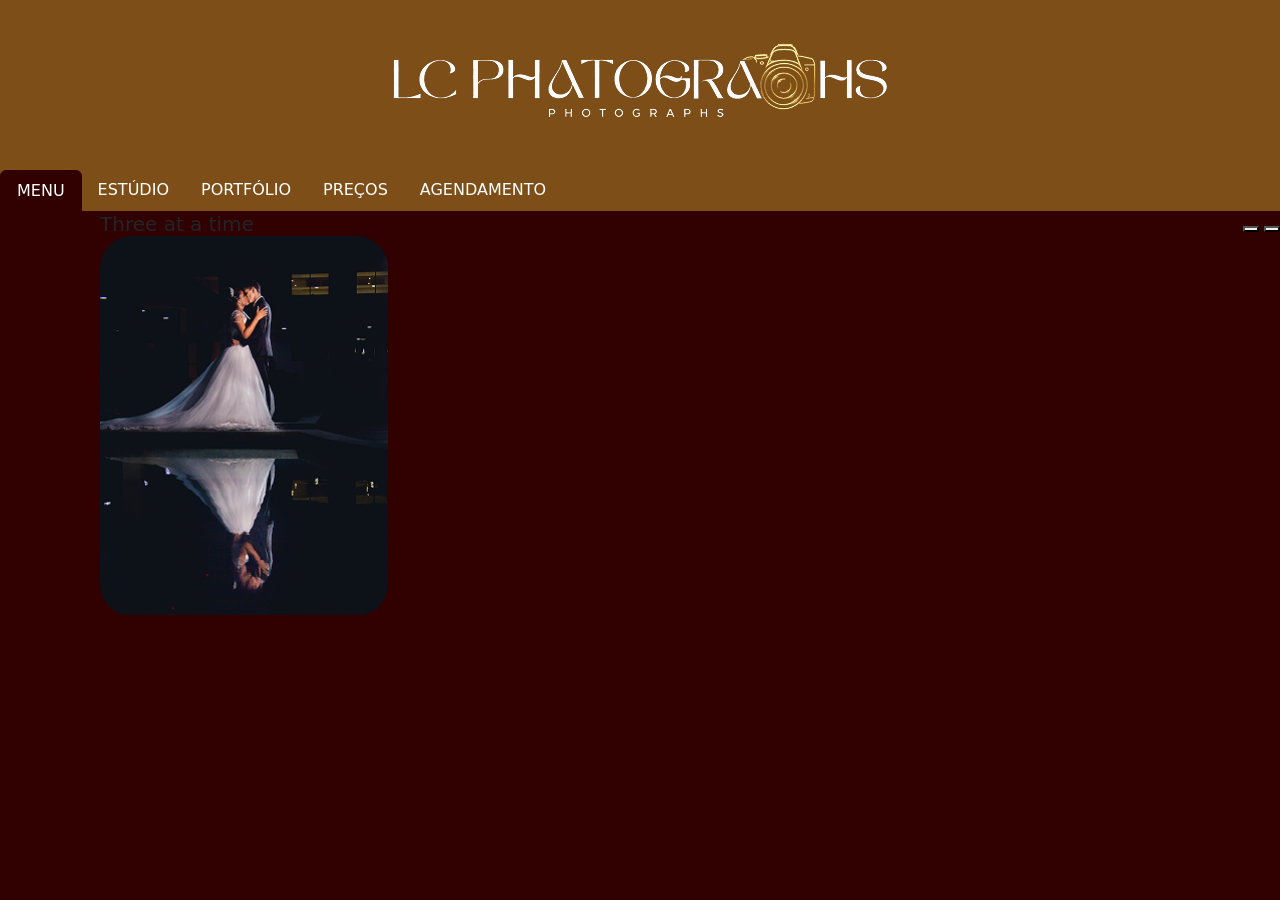
==== index.html @ f9d8afc6 "nav pronta navs prontas, falta terminar todos os index." ====
<!DOCTYPE html>
<html lang="pt-br">
<head>
    <meta charset="UTF-8">
    <meta name="viewport" content="width=device-width, initial-scale=1.0">
    <title>LauPhotography</title>
    <link rel="stylesheet" href="style.css">
    <link rel="icon" type="image/png" href="logo.png">
        <link href="https://cdn.jsdelivr.net/npm/bootstrap@5.3.8/dist/css/bootstrap.min.css" rel="stylesheet" integrity="sha384-sRIl4kxILFvY47J16cr9ZwB07vP4J8+LH7qKQnuqkuIAvNWLzeN8tE5YBujZqJLB" crossorigin="anonymous">

</head>
<body style="background-color: #310001;">
    <div class="nav-overflow" data-bs-toggle="nav-overflow" style="background-color: #7D4E17;">
    <img src="./img/logo.png" style="display: block; margin: 0 auto;" alt="Logo">
<ul class="nav nav-tabs" style="border-color: #310001;text-align:justify; background-color: #7D4E17;">
<li  class="nav-item">
<a  style= "color:white; border-color: #310001; background-color: #310001;" class="nav-link active" aria-current="page" href="index.html">MENU</a>
</li>
<li class="nav-item">
<a class="nav-link" href="estudio.html" style="color: white;border: none">ESTÚDIO</a>
</li>
<li class="nav-item">
<a class="nav-link" href="port.html" style="color: white; border: none;">PORTFÓLIO</a>
</li>
<li class="nav-item">
<a class="nav-link" href="preços.html" style="color: white;border: none">PREÇOS</a>
</li>
<li class="nav-item">
<a class="nav-link" href="agendamento.html" style="color: white;border: none">AGENDAMENTO</a>
</li>
</ul>
</div >

<div id="carouselMultiple" class="carousel slide" data-bs-ends="stop" style="--bs-carousel-items: 3; --bs-carousel-items-gap: 1rem; margin-left: 100px;">
  <div class="d-flex justify-content-between align-items-center">
    <h5 class="mb-0">Three at a time</h5>
    <div>
      <button class="btn-icon btn-sm" type="button" data-bs-target="#carouselMultiple" data-bs-slide="prev" style="--bs-carousel-control-icon-width: 1rem;">
        <span class="carousel-icon-prev" aria-hidden="true"></span>
        <span class="visually-hidden">Previous</span>
      </button>
      <button class="btn-icon btn-sm" type="button" data-bs-target="#carouselMultiple" data-bs-slide="next" style="--bs-carousel-control-icon-width: 1rem;">
        <span class="carousel-icon-next" aria-hidden="true"></span>
        <span class="visually-hidden">Next</span>
      </button>
    </div>
  </div>
  <div class="carousel-inner">
    <div class="carousel-item active" style="height: 379px; width: 288px;"><img src="./img/casamentos.png" class="d-block w-100 rounded-5" alt="..."></div>
    <div class="carousel-item" style="height: 379px; width: 288px;"><img src="./img/debutante.png" class="d-block w-100 rounded-5" alt="..."></div>
    <div class="carousel-item" style="height: 379px; width: 288px;"><img src="./img/festainfantil.png" class="d-block w-100 rounded-5" alt="..."></div>
    <div class="carousel-item" style="height: 379px; width: 288px;"><img src="./img/formandos.png" class="d-block w-100 rounded-5" alt="..."></div>
    <div class="carousel-item" style="height: 379px; width: 288px;"><img src="./img/gravidez.png" class="d-block w-100 rounded-5" alt="..."></div>
    <div class="carousel-item" style="height: 379px; width: 288px;"><img src="./img/solo.png" class="d-block w-100 rounded-5" alt="..."></div>
  </div>
</div>





   

      <script src="https://cdn.jsdelivr.net/npm/bootstrap@5.3.8/dist/js/bootstrap.bundle.min.js" integrity="sha384-FKyoEForCGlyvwx9Hj09JcYn3nv7wiPVlz7YYwJrWVcXK/BmnVDxM+D2scQbITxI" crossorigin="anonymous"></script>  

</body>
</html>
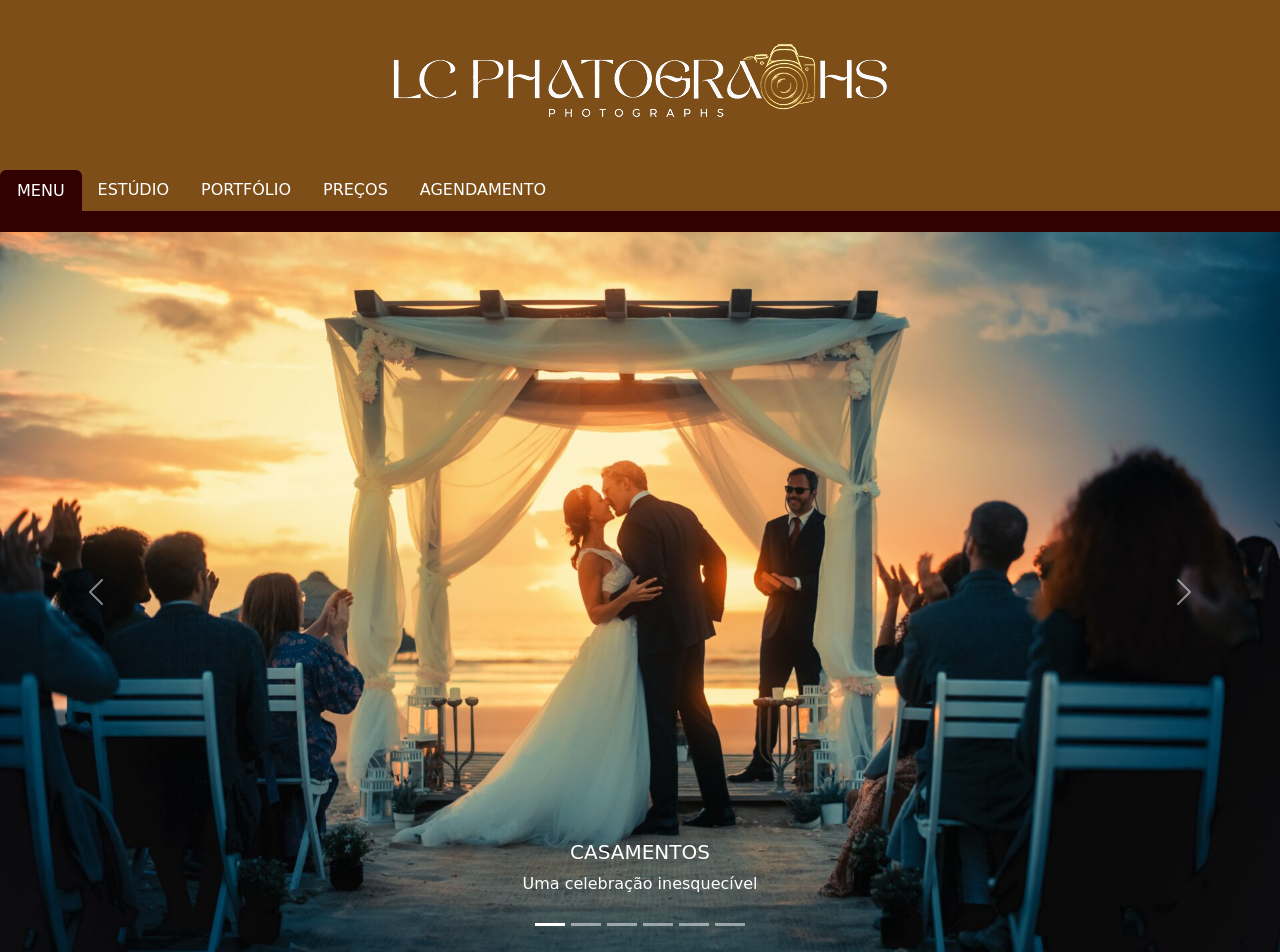
==== commit 53372649: "PI Carousel da página inicial quase finalizado" ====
--- a/index.html
+++ b/index.html
@@ -31,28 +31,70 @@
 </ul>
 </div >
 
-<div id="carouselMultiple" class="carousel slide" data-bs-ends="stop" style="--bs-carousel-items: 3; --bs-carousel-items-gap: 1rem; margin-left: 100px;">
-  <div class="d-flex justify-content-between align-items-center">
-    <h5 class="mb-0">Three at a time</h5>
-    <div>
-      <button class="btn-icon btn-sm" type="button" data-bs-target="#carouselMultiple" data-bs-slide="prev" style="--bs-carousel-control-icon-width: 1rem;">
-        <span class="carousel-icon-prev" aria-hidden="true"></span>
-        <span class="visually-hidden">Previous</span>
-      </button>
-      <button class="btn-icon btn-sm" type="button" data-bs-target="#carouselMultiple" data-bs-slide="next" style="--bs-carousel-control-icon-width: 1rem;">
-        <span class="carousel-icon-next" aria-hidden="true"></span>
-        <span class="visually-hidden">Next</span>
-      </button>
+<div id="carouselExampleCaptions" class="carousel slide" style="align-items: center; margin: 0 auto; margin-top: 20px;">
+  <div class="carousel-indicators">
+    <button type="button" data-bs-target="#carouselExampleCaptions" data-bs-slide-to="0" class="active" aria-current="true" aria-label="Slide 1"></button>
+    <button type="button" data-bs-target="#carouselExampleCaptions" data-bs-slide-to="1" aria-label="Slide 2"></button>
+    <button type="button" data-bs-target="#carouselExampleCaptions" data-bs-slide-to="2" aria-label="Slide 3"></button>
+     <button type="button" data-bs-target="#carouselExampleCaptions" data-bs-slide-to="3" aria-label="Slide 4"></button>
+      <button type="button" data-bs-target="#carouselExampleCaptions" data-bs-slide-to="4" aria-label="Slide 5"></button>
+      <button type="button" data-bs-target="#carouselExampleCaptions" data-bs-slide-to="5" aria-label="Slide 6"></button>
+  </div>
+  
+  <div class="carousel-inner">
+    <div class="carousel-item active">
+      <img src="./img/casamento.jpg" class="d-block w-100" alt="Foto de casamento ao por do sol na praia">
+      <div class="carousel-caption d-none d-md-block">
+        <h5 style="">CASAMENTOS</h5>
+        <p>Uma celebração inesquecível</p>
+      </div>
+    </div>
+
+<div class="carousel-item">
+      <img src="./img/solo.jpg" class="d-block w-100" alt="Foto de sessão solo">
+      <div class="carousel-caption d-none d-md-block">
+        <h5 >SESSÕES SOLO</h5>
+        <p>Para registrar sua essência própria em qualquer momento</p>
+      </div>
+    </div>
+
+    <div class="carousel-item">
+      <img src="./img/debutante.jpg" class="d-block w-100" alt="Foto de aniversário de 15 anos">
+      <div class="carousel-caption d-none d-md-block">
+        <h5>FESTA DE 15 ANOS</h5>
+        <p>A noite mais importante para uma jovem</p>
+      </div>
+    </div>
+    <div class="carousel-item">
+      <img src="./img/festa infantil.jpg" class="d-block w-100" alt="Foto de festa infantil">
+      <div class="carousel-caption d-none d-md-block">
+        <h5>FESTA INFANTIL</h5>
+        <p>Uma lembrança cheia de alegria</p>
+      </div>
+    </div>
+    <div class="carousel-item">
+      <img src="./img/formandos.jpg" class="d-block w-100" alt="Foto de formandos">
+      <div class="carousel-caption d-none d-md-block">
+        <h5 >FORMATURAS</h5>
+        <p >Uma transição inesquecível da vida</p>
+      </div>
+    </div>
+    <div class="carousel-item">
+      <img src="./img/gravidez.jpg" class="d-block w-100" alt="Foto de ensaio de gravidez">
+      <div class="carousel-caption d-none d-md-block">
+        <h5>ENSAIO DE GRAVIDEZ</h5>
+        <p>Uma sessão especial para registrar a alegria da gestação</p>
+      </div>
     </div>
   </div>
-  <div class="carousel-inner">
-    <div class="carousel-item active" style="height: 379px; width: 288px;"><img src="./img/casamentos.png" class="d-block w-100 rounded-5" alt="..."></div>
-    <div class="carousel-item" style="height: 379px; width: 288px;"><img src="./img/debutante.png" class="d-block w-100 rounded-5" alt="..."></div>
-    <div class="carousel-item" style="height: 379px; width: 288px;"><img src="./img/festainfantil.png" class="d-block w-100 rounded-5" alt="..."></div>
-    <div class="carousel-item" style="height: 379px; width: 288px;"><img src="./img/formandos.png" class="d-block w-100 rounded-5" alt="..."></div>
-    <div class="carousel-item" style="height: 379px; width: 288px;"><img src="./img/gravidez.png" class="d-block w-100 rounded-5" alt="..."></div>
-    <div class="carousel-item" style="height: 379px; width: 288px;"><img src="./img/solo.png" class="d-block w-100 rounded-5" alt="..."></div>
-  </div>
+  <button class="carousel-control-prev" type="button" data-bs-target="#carouselExampleCaptions" data-bs-slide="prev">
+    <span class="carousel-control-prev-icon" aria-hidden="true"></span>
+    <span class="visually-hidden">Previous</span>
+  </button>
+  <button class="carousel-control-next" type="button" data-bs-target="#carouselExampleCaptions" data-bs-slide="next">
+    <span class="carousel-control-next-icon" aria-hidden="true"></span>
+    <span class="visually-hidden">Next</span>
+  </button>
 </div>
 
 
